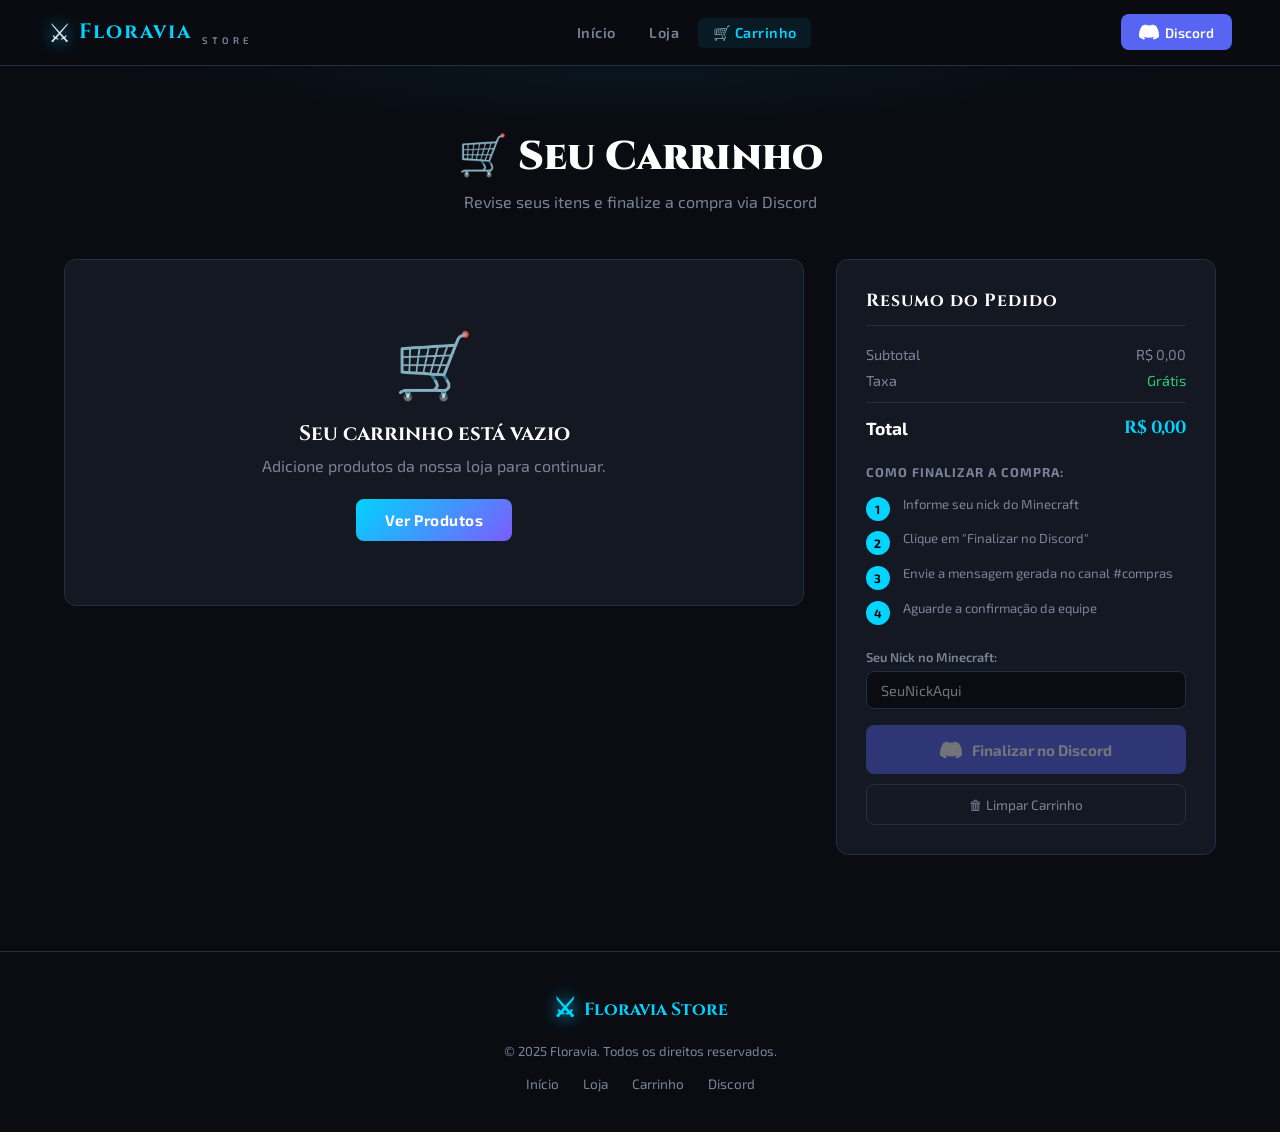
==== carrinho.html @ c24ed64f "Adicionado os arquivos da loja de floravía" ====
<!DOCTYPE html>
<html lang="pt-BR">
<head>
  <meta charset="UTF-8" />
  <meta name="viewport" content="width=device-width, initial-scale=1.0" />
  <title>Carrinho - Floravia Store</title>
  <link rel="stylesheet" href="style.css" />
  <link href="https://fonts.googleapis.com/css2?family=Cinzel:wght@400;700;900&family=Exo+2:wght@300;400;600;700&display=swap" rel="stylesheet" />
</head>
<body>

<div class="particles" id="particles"></div>

<nav class="navbar">
  <div class="nav-logo">
    <div class="logo-icon">⚔</div>
    <span class="logo-text">Floravia</span>
    <span class="logo-sub">STORE</span>
  </div>
  <ul class="nav-links">
    <li><a href="index.html">Início</a></li>
    <li><a href="loja.html">Loja</a></li>
    <li><a href="carrinho.html" class="active">🛒 Carrinho <span class="cart-badge" id="cartBadge">0</span></a></li>
  </ul>
  <a href="https://discord.gg/vR4H8276V" target="_blank" class="btn-discord">
    <svg width="20" height="20" viewBox="0 0 24 24" fill="currentColor"><path d="M20.317 4.37a19.791 19.791 0 0 0-4.885-1.515.074.074 0 0 0-.079.037c-.21.375-.444.864-.608 1.25a18.27 18.27 0 0 0-5.487 0 12.64 12.64 0 0 0-.617-1.25.077.077 0 0 0-.079-.037A19.736 19.736 0 0 0 3.677 4.37a.07.07 0 0 0-.032.027C.533 9.046-.32 13.58.099 18.057.1 18.082.114 18.105.132 18.12a19.9 19.9 0 0 0 5.993 3.03.078.078 0 0 0 .084-.028 14.09 14.09 0 0 0 1.226-1.994.076.076 0 0 0-.041-.106 13.107 13.107 0 0 1-1.872-.892.077.077 0 0 1-.008-.128 10.2 10.2 0 0 0 .372-.292.074.074 0 0 1 .077-.01c3.928 1.793 8.18 1.793 12.062 0a.074.074 0 0 1 .078.01c.12.098.246.198.373.292a.077.077 0 0 1-.006.127 12.299 12.299 0 0 1-1.873.892.077.077 0 0 0-.041.107c.36.698.772 1.362 1.225 1.993a.076.076 0 0 0 .084.028 19.839 19.839 0 0 0 6.002-3.03.077.077 0 0 0 .032-.054c.5-5.177-.838-9.674-3.549-13.66a.061.061 0 0 0-.031-.03z"/></svg>
    Discord
  </a>
</nav>

<div class="page-header">
  <h1>🛒 Seu Carrinho</h1>
  <p>Revise seus itens e finalize a compra via Discord</p>
</div>

<div class="carrinho-container">
  <!-- ITENS DO CARRINHO -->
  <div class="carrinho-itens" id="carrinhoItens">
    <div class="loading-spinner">
      <div class="spinner"></div>
    </div>
  </div>

  <!-- RESUMO -->
  <div class="carrinho-resumo">
    <div class="resumo-card">
      <h3>Resumo do Pedido</h3>
      <div class="resumo-linha">
        <span>Subtotal</span>
        <span id="subtotal">R$ 0,00</span>
      </div>
      <div class="resumo-linha">
        <span>Taxa</span>
        <span class="verde">Grátis</span>
      </div>
      <div class="resumo-total">
        <span>Total</span>
        <span id="total">R$ 0,00</span>
      </div>

      <div class="checkout-section">
        <h4>Como finalizar a compra:</h4>
        <div class="steps">
          <div class="step">
            <div class="step-num">1</div>
            <p>Informe seu nick do Minecraft</p>
          </div>
          <div class="step">
            <div class="step-num">2</div>
            <p>Clique em "Finalizar no Discord"</p>
          </div>
          <div class="step">
            <div class="step-num">3</div>
            <p>Envie a mensagem gerada no canal #compras</p>
          </div>
          <div class="step">
            <div class="step-num">4</div>
            <p>Aguarde a confirmação da equipe</p>
          </div>
        </div>

        <div class="nick-input-area">
          <label for="nickInput">Seu Nick no Minecraft:</label>
          <input type="text" id="nickInput" placeholder="SeuNickAqui" maxlength="16" />
        </div>

        <button class="btn-finalizar" id="btnFinalizar" onclick="finalizarCompra()">
          <svg width="22" height="22" viewBox="0 0 24 24" fill="currentColor"><path d="M20.317 4.37a19.791 19.791 0 0 0-4.885-1.515.074.074 0 0 0-.079.037c-.21.375-.444.864-.608 1.25a18.27 18.27 0 0 0-5.487 0 12.64 12.64 0 0 0-.617-1.25.077.077 0 0 0-.079-.037A19.736 19.736 0 0 0 3.677 4.37a.07.07 0 0 0-.032.027C.533 9.046-.32 13.58.099 18.057.1 18.082.114 18.105.132 18.12a19.9 19.9 0 0 0 5.993 3.03.078.078 0 0 0 .084-.028 14.09 14.09 0 0 0 1.226-1.994.076.076 0 0 0-.041-.106 13.107 13.107 0 0 1-1.872-.892.077.077 0 0 1-.008-.128 10.2 10.2 0 0 0 .372-.292.074.074 0 0 1 .077-.01c3.928 1.793 8.18 1.793 12.062 0a.074.074 0 0 1 .078.01c.12.098.246.198.373.292a.077.077 0 0 1-.006.127 12.299 12.299 0 0 1-1.873.892.077.077 0 0 0-.041.107c.36.698.772 1.362 1.225 1.993a.076.076 0 0 0 .084.028 19.839 19.839 0 0 0 6.002-3.03.077.077 0 0 0 .032-.054c.5-5.177-.838-9.674-3.549-13.66a.061.061 0 0 0-.031-.03z"/></svg>
          Finalizar no Discord
        </button>

        <button class="btn-limpar" onclick="limparCarrinho()">🗑 Limpar Carrinho</button>
      </div>
    </div>
  </div>
</div>

<!-- MODAL CONFIRMAÇÃO -->
<div class="modal-overlay" id="modalConfirmOverlay"></div>
<div class="modal" id="modalConfirm">
  <button class="modal-close" onclick="fecharConfirm()">✕</button>
  <div class="modal-body">
    <div class="confirm-icon">✅</div>
    <h2>Pedido Gerado!</h2>
    <p>Copie a mensagem abaixo e envie no canal <strong>#compras</strong> do nosso Discord:</p>
    <div class="mensagem-discord" id="mensagemDiscord"></div>
    <div class="confirm-btns">
      <button class="btn-copy" onclick="copiarMensagem()">📋 Copiar Mensagem</button>
      <a href="https://discord.gg/vR4H8276V" target="_blank" class="btn-primary">Ir para o Discord</a>
    </div>
    <p class="confirm-obs">Após enviar a mensagem, aguarde um atendente confirmar e enviar o link de pagamento.</p>
  </div>
</div>

<footer class="footer">
  <div class="footer-content">
    <div class="footer-logo">
      <div class="logo-icon">⚔</div>
      <span>Floravia Store</span>
    </div>
    <p>© 2025 Floravia. Todos os direitos reservados.</p>
    <div class="footer-links">
      <a href="index.html">Início</a>
      <a href="loja.html">Loja</a>
      <a href="carrinho.html">Carrinho</a>
      <a href="https://discord.gg/vR4H8276V" target="_blank">Discord</a>
    </div>
  </div>
</footer>

<script src="app.js"></script>
<script>
  const container = document.getElementById('particles');
  for (let i = 0; i < 20; i++) {
    const p = document.createElement('div');
    p.className = 'particle';
    p.style.left = Math.random() * 100 + '%';
    p.style.animationDelay = Math.random() * 8 + 's';
    p.style.animationDuration = (6 + Math.random() * 6) + 's';
    p.style.width = p.style.height = (2 + Math.random() * 4) + 'px';
    container.appendChild(p);
  }

  function renderCarrinho() {
    const carrinho = getCarrinho();
    const grid = document.getElementById('carrinhoItens');
    atualizarBadge();

    if (carrinho.length === 0) {
      grid.innerHTML = `
        <div class="carrinho-vazio">
          <div class="vazio-icon">🛒</div>
          <h3>Seu carrinho está vazio</h3>
          <p>Adicione produtos da nossa loja para continuar.</p>
          <a href="loja.html" class="btn-primary">Ver Produtos</a>
        </div>
      `;
      document.getElementById('subtotal').textContent = 'R$ 0,00';
      document.getElementById('total').textContent = 'R$ 0,00';
      document.getElementById('btnFinalizar').disabled = true;
      return;
    }

    document.getElementById('btnFinalizar').disabled = false;
    grid.innerHTML = '';
    let total = 0;

    carrinho.forEach((item, i) => {
      const preco = parseFloat(item.preco);
      total += preco;
      const icone = getIconeEmoji(item.icone);
      grid.innerHTML += `
        <div class="carrinho-item" style="border-left: 3px solid ${item.cor || '#00d4ff'}">
          <div class="item-icon" style="color: ${item.cor || '#00d4ff'}">${icone}</div>
          <div class="item-info">
            <h4>${item.nome}</h4>
            <span class="item-cat">${item.categoria}</span>
          </div>
          <div class="item-preco">R$ ${item.preco}</div>
          <button class="item-remove" onclick="removerItem(${i})">✕</button>
        </div>
      `;
    });

    const totalStr = total.toFixed(2).replace('.', ',');
    document.getElementById('subtotal').textContent = `R$ ${totalStr}`;
    document.getElementById('total').textContent = `R$ ${totalStr}`;
  }

  window.removerItem = function(index) {
    const carrinho = getCarrinho();
    carrinho.splice(index, 1);
    salvarCarrinho(carrinho);
    renderCarrinho();
  };

  window.limparCarrinho = function() {
    if (confirm('Tem certeza que deseja limpar o carrinho?')) {
      salvarCarrinho([]);
      renderCarrinho();
    }
  };

  window.finalizarCompra = function() {
    const nick = document.getElementById('nickInput').value.trim();
    if (!nick) {
      alert('Por favor, informe seu nick do Minecraft!');
      document.getElementById('nickInput').focus();
      return;
    }

    const carrinho = getCarrinho();
    if (carrinho.length === 0) return;

    let total = carrinho.reduce((s, i) => s + parseFloat(i.preco), 0);
    const itensLista = carrinho.map(i => `• ${i.nome} - R$ ${i.preco}`).join('\n');
    
    const mensagem = `📦 **NOVO PEDIDO - FLORAVIA STORE**\n\n👤 **Nick Minecraft:** \`${nick}\`\n\n🛒 **Itens do Pedido:**\n${itensLista}\n\n💰 **Total: R$ ${total.toFixed(2).replace('.', ',')}\`\n\n⏰ Pedido feito em: ${new Date().toLocaleString('pt-BR')}`;

    document.getElementById('mensagemDiscord').textContent = mensagem;
    document.getElementById('modalConfirmOverlay').classList.add('active');
    document.getElementById('modalConfirm').classList.add('active');
  };

  window.copiarMensagem = function() {
    const texto = document.getElementById('mensagemDiscord').textContent;
    navigator.clipboard.writeText(texto).then(() => {
      const btn = document.querySelector('.btn-copy');
      btn.textContent = '✅ Copiado!';
      setTimeout(() => btn.textContent = '📋 Copiar Mensagem', 2000);
    });
  };

  window.fecharConfirm = function() {
    document.getElementById('modalConfirmOverlay').classList.remove('active');
    document.getElementById('modalConfirm').classList.remove('active');
  };

  carregarProdutos().then(() => renderCarrinho());
</script>
</body>
</html>
---- style.css ----
/* =============================================
   FLORAVIA STORE - CSS Principal
   Tema: Dark Fantasy Minecraft
   ============================================= */

@import url('https://fonts.googleapis.com/css2?family=Cinzel:wght@400;700;900&family=Exo+2:wght@300;400;600;700&display=swap');

:root {
  --bg-dark: #0a0c12;
  --bg-mid: #0f1218;
  --bg-card: #141822;
  --bg-card2: #1a1f2e;
  --border: #252d42;
  --border-glow: #2a3550;
  --accent: #00d4ff;
  --accent2: #7c5cfc;
  --gold: #FFD700;
  --green: #2ecc71;
  --red: #e74c3c;
  --text: #e8eaf0;
  --text-muted: #7a8499;
  --discord: #5865F2;
  --font-title: 'Cinzel', serif;
  --font-body: 'Exo 2', sans-serif;
}

* { margin: 0; padding: 0; box-sizing: border-box; }

html { scroll-behavior: smooth; }

body {
  background: var(--bg-dark);
  color: var(--text);
  font-family: var(--font-body);
  min-height: 100vh;
  overflow-x: hidden;
}

/* PARTÍCULAS */
.particles {
  position: fixed;
  inset: 0;
  pointer-events: none;
  z-index: 0;
  overflow: hidden;
}
.particle {
  position: absolute;
  border-radius: 50%;
  background: var(--accent);
  opacity: 0;
  animation: floatUp linear infinite;
}
@keyframes floatUp {
  0% { transform: translateY(100vh) scale(0); opacity: 0; }
  10% { opacity: 0.4; }
  90% { opacity: 0.15; }
  100% { transform: translateY(-10vh) scale(1); opacity: 0; }
}

/* =============================================
   NAVBAR
   ============================================= */
.navbar {
  position: sticky;
  top: 0;
  z-index: 100;
  display: flex;
  align-items: center;
  gap: 2rem;
  padding: 0.9rem 3rem;
  background: rgba(10, 12, 18, 0.92);
  backdrop-filter: blur(16px);
  border-bottom: 1px solid var(--border);
}

.nav-logo {
  display: flex;
  align-items: center;
  gap: 0.5rem;
  text-decoration: none;
  flex-shrink: 0;
}
.logo-icon {
  font-size: 1.6rem;
  filter: drop-shadow(0 0 8px var(--accent));
}
.logo-text {
  font-family: var(--font-title);
  font-size: 1.3rem;
  font-weight: 700;
  color: var(--accent);
  letter-spacing: 2px;
}
.logo-sub {
  font-size: 0.6rem;
  font-weight: 600;
  letter-spacing: 4px;
  color: var(--text-muted);
  text-transform: uppercase;
  margin-left: 2px;
  align-self: flex-end;
  margin-bottom: 2px;
}

.nav-links {
  display: flex;
  list-style: none;
  gap: 0.3rem;
  flex: 1;
  justify-content: center;
}
.nav-links a {
  color: var(--text-muted);
  text-decoration: none;
  font-size: 0.9rem;
  font-weight: 600;
  padding: 0.4rem 0.9rem;
  border-radius: 6px;
  transition: all 0.2s;
  letter-spacing: 0.5px;
}
.nav-links a:hover,
.nav-links a.active {
  color: var(--accent);
  background: rgba(0,212,255,0.08);
}

.cart-badge {
  display: inline-flex;
  align-items: center;
  justify-content: center;
  background: var(--accent);
  color: #000;
  border-radius: 50%;
  width: 18px;
  height: 18px;
  font-size: 0.65rem;
  font-weight: 700;
  margin-left: 4px;
  vertical-align: middle;
}

.btn-discord {
  display: flex;
  align-items: center;
  gap: 0.4rem;
  background: var(--discord);
  color: #fff;
  padding: 0.5rem 1.1rem;
  border-radius: 8px;
  text-decoration: none;
  font-size: 0.85rem;
  font-weight: 600;
  transition: all 0.2s;
  flex-shrink: 0;
}
.btn-discord:hover {
  background: #4752c4;
  transform: translateY(-1px);
  box-shadow: 0 4px 16px rgba(88,101,242,0.4);
}

/* =============================================
   BUTTONS
   ============================================= */
.btn-primary {
  display: inline-flex;
  align-items: center;
  justify-content: center;
  gap: 0.4rem;
  background: linear-gradient(135deg, var(--accent), var(--accent2));
  color: #fff;
  padding: 0.75rem 1.8rem;
  border-radius: 8px;
  text-decoration: none;
  font-family: var(--font-body);
  font-size: 0.95rem;
  font-weight: 700;
  border: none;
  cursor: pointer;
  transition: all 0.25s;
  letter-spacing: 0.5px;
}
.btn-primary:hover {
  transform: translateY(-2px);
  box-shadow: 0 6px 24px rgba(0,212,255,0.35);
  filter: brightness(1.15);
}

.btn-outline {
  display: inline-flex;
  align-items: center;
  gap: 0.4rem;
  background: transparent;
  color: var(--accent);
  padding: 0.75rem 1.8rem;
  border-radius: 8px;
  text-decoration: none;
  font-size: 0.95rem;
  font-weight: 700;
  border: 1.5px solid var(--accent);
  cursor: pointer;
  transition: all 0.25s;
}
.btn-outline:hover {
  background: rgba(0,212,255,0.1);
  transform: translateY(-2px);
}

.btn-disabled {
  background: var(--border);
  color: var(--text-muted);
  padding: 0.6rem 1.2rem;
  border-radius: 8px;
  border: none;
  cursor: not-allowed;
  font-size: 0.85rem;
  font-weight: 600;
}

/* =============================================
   HERO
   ============================================= */
.hero {
  position: relative;
  z-index: 1;
  display: grid;
  grid-template-columns: 1fr 1fr;
  align-items: center;
  gap: 3rem;
  padding: 6rem 5rem 5rem;
  min-height: 90vh;
  background:
    radial-gradient(ellipse 70% 60% at 25% 50%, rgba(0,212,255,0.06) 0%, transparent 70%),
    radial-gradient(ellipse 50% 40% at 75% 50%, rgba(124,92,252,0.06) 0%, transparent 70%);
}

.hero::before {
  content: '';
  position: absolute;
  bottom: 0;
  left: 0;
  right: 0;
  height: 1px;
  background: linear-gradient(90deg, transparent, var(--border-glow), transparent);
}

.hero-badge {
  display: inline-block;
  background: rgba(0,212,255,0.1);
  border: 1px solid rgba(0,212,255,0.3);
  color: var(--accent);
  padding: 0.4rem 1rem;
  border-radius: 100px;
  font-size: 0.75rem;
  font-weight: 600;
  letter-spacing: 2px;
  text-transform: uppercase;
  margin-bottom: 1.5rem;
}

.hero-title {
  font-family: var(--font-title);
  font-size: clamp(3rem, 6vw, 5.5rem);
  font-weight: 900;
  line-height: 0.95;
  letter-spacing: 4px;
  color: #fff;
  margin-bottom: 1.5rem;
}
.hero-title span {
  color: var(--accent);
  text-shadow: 0 0 40px rgba(0,212,255,0.5);
}

.hero-desc {
  color: var(--text-muted);
  font-size: 1.05rem;
  line-height: 1.7;
  max-width: 440px;
  margin-bottom: 2.5rem;
}

.hero-btns {
  display: flex;
  gap: 1rem;
  flex-wrap: wrap;
}

/* Hero decorativo */
.hero-art {
  position: relative;
  display: flex;
  align-items: center;
  justify-content: center;
  height: 400px;
}

.mc-block {
  position: absolute;
  font-size: 2.5rem;
  animation: floatBlock ease-in-out infinite;
  filter: drop-shadow(0 0 12px rgba(0,212,255,0.3));
}
.b1 { top: 10%; left: 15%; animation-duration: 4s; animation-delay: 0s; }
.b2 { top: 5%; left: 55%; animation-duration: 5s; animation-delay: 1s; }
.b3 { top: 40%; left: 5%; animation-duration: 4.5s; animation-delay: 0.5s; }
.b4 { top: 70%; left: 20%; animation-duration: 5.5s; animation-delay: 1.5s; }
.b5 { top: 75%; left: 65%; animation-duration: 4s; animation-delay: 0.8s; }

.floating-sword {
  font-size: 8rem;
  animation: floatSword 3.5s ease-in-out infinite;
  filter: drop-shadow(0 0 30px rgba(0,212,255,0.6));
  color: var(--accent);
}

@keyframes floatBlock {
  0%, 100% { transform: translateY(0) rotate(0deg); }
  50% { transform: translateY(-20px) rotate(10deg); }
}
@keyframes floatSword {
  0%, 100% { transform: translateY(0) rotate(-10deg); }
  50% { transform: translateY(-15px) rotate(10deg); }
}

/* =============================================
   SEÇÕES
   ============================================= */
.section-destaque, .loja-container {
  position: relative;
  z-index: 1;
  padding: 4rem 4rem;
}

.section-header {
  text-align: center;
  margin-bottom: 3rem;
}
.section-header h2 {
  font-family: var(--font-title);
  font-size: 2rem;
  font-weight: 700;
  color: var(--accent);
  letter-spacing: 3px;
  margin-bottom: 0.5rem;
}
.section-header p {
  color: var(--text-muted);
  font-size: 1rem;
}

.section-footer {
  text-align: center;
  margin-top: 2.5rem;
}

/* =============================================
   GRID DE PRODUTOS
   ============================================= */
.produtos-grid {
  display: grid;
  grid-template-columns: repeat(auto-fill, minmax(260px, 1fr));
  gap: 1.5rem;
}

.produto-card {
  background: var(--bg-card);
  border: 1px solid var(--border);
  border-radius: 12px;
  padding: 1.5rem;
  position: relative;
  transition: all 0.3s;
  overflow: hidden;
}
.produto-card::before {
  content: '';
  position: absolute;
  top: 0;
  left: 0;
  right: 0;
  height: 2px;
  background: var(--produto-cor, var(--accent));
  opacity: 0;
  transition: opacity 0.3s;
}
.produto-card:hover {
  transform: translateY(-4px);
  border-color: var(--produto-cor, var(--accent));
  box-shadow: 0 8px 32px rgba(0,0,0,0.4), 0 0 0 1px var(--produto-cor, var(--accent))20;
}
.produto-card:hover::before { opacity: 1; }

.produto-card.indisponivel {
  opacity: 0.6;
  filter: grayscale(0.5);
}

.card-badge-destaque {
  position: absolute;
  top: 0.8rem;
  right: 0.8rem;
  background: rgba(255,215,0,0.15);
  border: 1px solid rgba(255,215,0,0.4);
  color: var(--gold);
  font-size: 0.68rem;
  font-weight: 700;
  padding: 0.2rem 0.6rem;
  border-radius: 100px;
  letter-spacing: 1px;
}

.card-badge-off {
  position: absolute;
  top: 0.8rem;
  right: 0.8rem;
  background: rgba(231,76,60,0.15);
  border: 1px solid rgba(231,76,60,0.4);
  color: var(--red);
  font-size: 0.68rem;
  font-weight: 700;
  padding: 0.2rem 0.6rem;
  border-radius: 100px;
}

.card-icon {
  font-size: 2.8rem;
  margin-bottom: 0.8rem;
  line-height: 1;
  filter: drop-shadow(0 0 8px var(--produto-cor, var(--accent)));
}

.card-cat {
  font-size: 0.7rem;
  font-weight: 700;
  letter-spacing: 2px;
  text-transform: uppercase;
  color: var(--produto-cor, var(--accent));
  margin-bottom: 0.5rem;
}

.card-nome {
  font-family: var(--font-title);
  font-size: 1.05rem;
  font-weight: 700;
  color: #fff;
  margin-bottom: 0.5rem;
  letter-spacing: 1px;
}

.card-desc {
  font-size: 0.82rem;
  color: var(--text-muted);
  line-height: 1.5;
  margin-bottom: 1.2rem;
  flex-grow: 1;
}

.card-footer {
  display: flex;
  align-items: center;
  justify-content: space-between;
  gap: 0.5rem;
  flex-wrap: wrap;
}

.card-preco {
  font-family: var(--font-title);
  font-size: 1.2rem;
  font-weight: 700;
  color: var(--produto-cor, var(--accent));
}

.card-btns {
  display: flex;
  gap: 0.4rem;
}

.btn-info {
  background: transparent;
  border: 1px solid var(--border);
  color: var(--text-muted);
  padding: 0.4rem 0.7rem;
  border-radius: 6px;
  font-size: 0.78rem;
  font-weight: 600;
  cursor: pointer;
  transition: all 0.2s;
}
.btn-info:hover {
  border-color: var(--produto-cor, var(--accent));
  color: var(--produto-cor, var(--accent));
}

.btn-add {
  background: var(--produto-cor, var(--accent));
  color: #000;
  border: none;
  padding: 0.4rem 0.8rem;
  border-radius: 6px;
  font-size: 0.78rem;
  font-weight: 700;
  cursor: pointer;
  transition: all 0.2s;
}
.btn-add:hover {
  filter: brightness(1.2);
  transform: translateY(-1px);
}

/* =============================================
   FILTROS
   ============================================= */
.filtros-bar {
  position: relative;
  z-index: 1;
  display: flex;
  gap: 0.6rem;
  flex-wrap: wrap;
  padding: 1.5rem 4rem;
  border-bottom: 1px solid var(--border);
}

.filtro-btn {
  background: transparent;
  border: 1px solid var(--border);
  color: var(--text-muted);
  padding: 0.5rem 1.1rem;
  border-radius: 100px;
  font-size: 0.85rem;
  font-weight: 600;
  cursor: pointer;
  transition: all 0.2s;
  font-family: var(--font-body);
}
.filtro-btn:hover {
  border-color: var(--accent);
  color: var(--accent);
}
.filtro-btn.active {
  background: var(--accent);
  border-color: var(--accent);
  color: #000;
}

/* =============================================
   PAGE HEADER
   ============================================= */
.page-header {
  position: relative;
  z-index: 1;
  text-align: center;
  padding: 4rem 2rem 1rem;
  background: radial-gradient(ellipse 60% 60% at 50% 0%, rgba(0,212,255,0.05) 0%, transparent 70%);
}
.page-header h1 {
  font-family: var(--font-title);
  font-size: 2.5rem;
  font-weight: 900;
  color: #fff;
  margin-bottom: 0.5rem;
}
.page-header p {
  color: var(--text-muted);
}

/* =============================================
   MODAL
   ============================================= */
.modal-overlay {
  position: fixed;
  inset: 0;
  background: rgba(0,0,0,0.7);
  backdrop-filter: blur(4px);
  z-index: 200;
  opacity: 0;
  pointer-events: none;
  transition: opacity 0.3s;
}
.modal-overlay.active { opacity: 1; pointer-events: all; }

.modal {
  position: fixed;
  top: 50%;
  left: 50%;
  transform: translate(-50%, -50%) scale(0.9);
  background: var(--bg-card);
  border: 1px solid var(--border-glow);
  border-radius: 16px;
  padding: 2rem;
  z-index: 201;
  width: min(540px, 92vw);
  max-height: 90vh;
  overflow-y: auto;
  opacity: 0;
  pointer-events: none;
  transition: all 0.3s;
}
.modal.active {
  opacity: 1;
  pointer-events: all;
  transform: translate(-50%, -50%) scale(1);
}

.modal-close {
  position: absolute;
  top: 1rem;
  right: 1rem;
  background: transparent;
  border: 1px solid var(--border);
  color: var(--text-muted);
  width: 32px;
  height: 32px;
  border-radius: 6px;
  cursor: pointer;
  font-size: 0.9rem;
  transition: all 0.2s;
}
.modal-close:hover {
  border-color: var(--red);
  color: var(--red);
}

.modal-header {
  display: flex;
  align-items: flex-start;
  gap: 1rem;
  padding-bottom: 1.2rem;
  border-bottom: 1px solid var(--border);
  margin-bottom: 1.2rem;
  flex-wrap: wrap;
}
.modal-icon {
  width: 60px;
  height: 60px;
  border-radius: 12px;
  display: flex;
  align-items: center;
  justify-content: center;
  font-size: 2rem;
  flex-shrink: 0;
}
.modal-title-area { flex: 1; }
.tag-categoria {
  font-size: 0.65rem;
  font-weight: 700;
  letter-spacing: 2px;
  text-transform: uppercase;
  color: var(--text-muted);
  display: block;
  margin-bottom: 0.3rem;
}
.modal-title-area h2 {
  font-family: var(--font-title);
  font-size: 1.4rem;
  font-weight: 700;
  color: #fff;
}
.badge-destaque {
  display: inline-block;
  background: rgba(255,215,0,0.12);
  border: 1px solid rgba(255,215,0,0.3);
  color: var(--gold);
  font-size: 0.68rem;
  padding: 0.2rem 0.6rem;
  border-radius: 100px;
  margin-top: 0.3rem;
}
.modal-preco {
  font-family: var(--font-title);
  font-size: 1.8rem;
  font-weight: 700;
  white-space: nowrap;
}
.modal-desc {
  color: var(--text-muted);
  line-height: 1.7;
  margin-bottom: 1.5rem;
  font-size: 0.95rem;
}
.modal-acoes {
  display: flex;
  gap: 0.8rem;
  flex-wrap: wrap;
}

/* =============================================
   FEATURES
   ============================================= */
.features {
  position: relative;
  z-index: 1;
  display: grid;
  grid-template-columns: repeat(auto-fit, minmax(220px, 1fr));
  gap: 1.5rem;
  padding: 4rem;
  background: linear-gradient(180deg, transparent, rgba(0,212,255,0.03), transparent);
}

.feature-card {
  background: var(--bg-card);
  border: 1px solid var(--border);
  border-radius: 12px;
  padding: 1.8rem;
  text-align: center;
  transition: all 0.3s;
}
.feature-card:hover {
  border-color: var(--accent);
  transform: translateY(-3px);
}
.feature-icon {
  font-size: 2.5rem;
  margin-bottom: 1rem;
  display: block;
}
.feature-card h3 {
  font-family: var(--font-title);
  font-size: 1rem;
  font-weight: 700;
  color: #fff;
  margin-bottom: 0.6rem;
  letter-spacing: 1px;
}
.feature-card p {
  font-size: 0.85rem;
  color: var(--text-muted);
  line-height: 1.6;
}

/* =============================================
   DISCORD CTA
   ============================================= */
.discord-cta {
  position: relative;
  z-index: 1;
  padding: 5rem 4rem;
  background: linear-gradient(135deg, rgba(88,101,242,0.08) 0%, rgba(0,212,255,0.04) 100%);
  border-top: 1px solid var(--border);
  border-bottom: 1px solid var(--border);
  text-align: center;
}
.discord-content { max-width: 600px; margin: 0 auto; }
.discord-icon {
  color: var(--discord);
  margin-bottom: 1.5rem;
  filter: drop-shadow(0 0 20px rgba(88,101,242,0.5));
}
.discord-cta h2 {
  font-family: var(--font-title);
  font-size: 2rem;
  font-weight: 700;
  color: #fff;
  margin-bottom: 0.8rem;
}
.discord-cta p {
  color: var(--text-muted);
  font-size: 1rem;
  margin-bottom: 2rem;
  line-height: 1.7;
}
.btn-discord-big {
  display: inline-flex;
  align-items: center;
  gap: 0.6rem;
  background: var(--discord);
  color: #fff;
  padding: 0.9rem 2.2rem;
  border-radius: 10px;
  text-decoration: none;
  font-size: 1rem;
  font-weight: 700;
  transition: all 0.25s;
}
.btn-discord-big:hover {
  background: #4752c4;
  transform: translateY(-2px);
  box-shadow: 0 8px 28px rgba(88,101,242,0.45);
}

/* =============================================
   CARRINHO PAGE
   ============================================= */
.carrinho-container {
  position: relative;
  z-index: 1;
  display: grid;
  grid-template-columns: 1fr 380px;
  gap: 2rem;
  padding: 2rem 4rem 4rem;
  align-items: start;
}

.carrinho-itens {
  display: flex;
  flex-direction: column;
  gap: 0.8rem;
}

.carrinho-item {
  display: flex;
  align-items: center;
  gap: 1rem;
  background: var(--bg-card);
  border: 1px solid var(--border);
  border-radius: 10px;
  padding: 1rem 1.2rem;
  transition: all 0.2s;
}
.carrinho-item:hover {
  border-color: var(--border-glow);
}
.item-icon { font-size: 2rem; flex-shrink: 0; }
.item-info { flex: 1; }
.item-info h4 {
  font-family: var(--font-title);
  font-size: 0.95rem;
  font-weight: 700;
  color: #fff;
  margin-bottom: 0.2rem;
}
.item-cat {
  font-size: 0.72rem;
  font-weight: 700;
  letter-spacing: 1.5px;
  text-transform: uppercase;
  color: var(--text-muted);
}
.item-preco {
  font-family: var(--font-title);
  font-size: 1.1rem;
  font-weight: 700;
  color: var(--accent);
  flex-shrink: 0;
}
.item-remove {
  background: transparent;
  border: 1px solid var(--border);
  color: var(--text-muted);
  width: 30px;
  height: 30px;
  border-radius: 6px;
  cursor: pointer;
  font-size: 0.8rem;
  transition: all 0.2s;
  flex-shrink: 0;
}
.item-remove:hover {
  border-color: var(--red);
  color: var(--red);
  background: rgba(231,76,60,0.1);
}

.carrinho-vazio {
  text-align: center;
  padding: 4rem 2rem;
  background: var(--bg-card);
  border: 1px solid var(--border);
  border-radius: 12px;
}
.vazio-icon { font-size: 4rem; margin-bottom: 1rem; display: block; }
.carrinho-vazio h3 {
  font-family: var(--font-title);
  font-size: 1.3rem;
  color: #fff;
  margin-bottom: 0.5rem;
}
.carrinho-vazio p { color: var(--text-muted); margin-bottom: 1.5rem; }

/* RESUMO */
.resumo-card {
  background: var(--bg-card);
  border: 1px solid var(--border);
  border-radius: 12px;
  padding: 1.8rem;
  position: sticky;
  top: 80px;
}
.resumo-card h3 {
  font-family: var(--font-title);
  font-size: 1.1rem;
  font-weight: 700;
  color: #fff;
  margin-bottom: 1.2rem;
  letter-spacing: 1px;
  border-bottom: 1px solid var(--border);
  padding-bottom: 0.8rem;
}
.resumo-linha {
  display: flex;
  justify-content: space-between;
  align-items: center;
  font-size: 0.9rem;
  color: var(--text-muted);
  margin-bottom: 0.6rem;
}
.verde { color: var(--green); }
.resumo-total {
  display: flex;
  justify-content: space-between;
  align-items: center;
  margin-top: 0.8rem;
  padding-top: 0.8rem;
  border-top: 1px solid var(--border);
  font-size: 1.1rem;
  font-weight: 700;
  color: #fff;
}
#total { color: var(--accent); font-family: var(--font-title); }

.checkout-section { margin-top: 1.5rem; }
.checkout-section h4 {
  font-size: 0.8rem;
  font-weight: 700;
  letter-spacing: 1px;
  text-transform: uppercase;
  color: var(--text-muted);
  margin-bottom: 1rem;
}

.steps { display: flex; flex-direction: column; gap: 0.6rem; margin-bottom: 1.5rem; }
.step {
  display: flex;
  align-items: flex-start;
  gap: 0.8rem;
}
.step-num {
  width: 24px;
  height: 24px;
  border-radius: 50%;
  background: var(--accent);
  color: #000;
  display: flex;
  align-items: center;
  justify-content: center;
  font-size: 0.75rem;
  font-weight: 700;
  flex-shrink: 0;
  margin-top: 1px;
}
.step p { font-size: 0.82rem; color: var(--text-muted); }

.nick-input-area { margin-bottom: 1rem; }
.nick-input-area label {
  display: block;
  font-size: 0.8rem;
  font-weight: 600;
  color: var(--text-muted);
  margin-bottom: 0.4rem;
}
.nick-input-area input {
  width: 100%;
  background: var(--bg-dark);
  border: 1px solid var(--border);
  border-radius: 8px;
  padding: 0.6rem 0.9rem;
  color: var(--text);
  font-family: var(--font-body);
  font-size: 0.9rem;
  outline: none;
  transition: border-color 0.2s;
}
.nick-input-area input:focus { border-color: var(--accent); }

.btn-finalizar {
  width: 100%;
  display: flex;
  align-items: center;
  justify-content: center;
  gap: 0.6rem;
  background: var(--discord);
  color: #fff;
  padding: 0.85rem;
  border-radius: 8px;
  border: none;
  font-family: var(--font-body);
  font-size: 0.95rem;
  font-weight: 700;
  cursor: pointer;
  transition: all 0.25s;
  margin-bottom: 0.6rem;
}
.btn-finalizar:hover:not(:disabled) {
  background: #4752c4;
  transform: translateY(-1px);
  box-shadow: 0 6px 20px rgba(88,101,242,0.4);
}
.btn-finalizar:disabled {
  opacity: 0.4;
  cursor: not-allowed;
}

.btn-limpar {
  width: 100%;
  background: transparent;
  border: 1px solid var(--border);
  color: var(--text-muted);
  padding: 0.7rem;
  border-radius: 8px;
  font-family: var(--font-body);
  font-size: 0.85rem;
  cursor: pointer;
  transition: all 0.2s;
}
.btn-limpar:hover {
  border-color: var(--red);
  color: var(--red);
}

/* =============================================
   MODAL CONFIRMAÇÃO
   ============================================= */
.confirm-icon {
  font-size: 3.5rem;
  text-align: center;
  margin-bottom: 1rem;
}
#modalConfirm h2 {
  font-family: var(--font-title);
  font-size: 1.5rem;
  text-align: center;
  color: #fff;
  margin-bottom: 0.6rem;
}
#modalConfirm p {
  color: var(--text-muted);
  font-size: 0.9rem;
  text-align: center;
  margin-bottom: 1rem;
  line-height: 1.6;
}
.mensagem-discord {
  background: #23272a;
  border: 1px solid #40444b;
  border-radius: 8px;
  padding: 1rem;
  font-family: 'Courier New', monospace;
  font-size: 0.82rem;
  color: #dcddde;
  white-space: pre-wrap;
  margin-bottom: 1.2rem;
  line-height: 1.5;
}
.confirm-btns {
  display: flex;
  gap: 0.8rem;
  justify-content: center;
  margin-bottom: 1rem;
  flex-wrap: wrap;
}
.btn-copy {
  background: var(--bg-card2);
  border: 1px solid var(--border);
  color: var(--text);
  padding: 0.6rem 1.2rem;
  border-radius: 8px;
  font-family: var(--font-body);
  font-size: 0.9rem;
  font-weight: 600;
  cursor: pointer;
  transition: all 0.2s;
}
.btn-copy:hover {
  border-color: var(--accent);
  color: var(--accent);
}
.confirm-obs {
  font-size: 0.78rem !important;
  color: var(--text-muted) !important;
  font-style: italic;
}

/* =============================================
   LOADING & MISC
   ============================================= */
.loading-spinner {
  grid-column: 1 / -1;
  text-align: center;
  padding: 4rem 2rem;
  color: var(--text-muted);
}
.spinner {
  width: 40px;
  height: 40px;
  border: 3px solid var(--border);
  border-top-color: var(--accent);
  border-radius: 50%;
  animation: spin 0.8s linear infinite;
  margin: 0 auto 1rem;
}
@keyframes spin { to { transform: rotate(360deg); } }

.no-products {
  grid-column: 1 / -1;
  text-align: center;
  color: var(--text-muted);
  padding: 3rem;
  font-size: 1rem;
}

/* =============================================
   FOOTER
   ============================================= */
.footer {
  position: relative;
  z-index: 1;
  border-top: 1px solid var(--border);
  padding: 2.5rem 4rem;
  margin-top: 2rem;
}
.footer-content {
  display: flex;
  flex-direction: column;
  align-items: center;
  gap: 1rem;
  text-align: center;
}
.footer-logo {
  display: flex;
  align-items: center;
  gap: 0.5rem;
  font-family: var(--font-title);
  font-size: 1.1rem;
  font-weight: 700;
  color: var(--accent);
}
.footer-content p {
  color: var(--text-muted);
  font-size: 0.82rem;
}
.footer-links {
  display: flex;
  gap: 1.5rem;
  flex-wrap: wrap;
  justify-content: center;
}
.footer-links a {
  color: var(--text-muted);
  text-decoration: none;
  font-size: 0.85rem;
  transition: color 0.2s;
}
.footer-links a:hover { color: var(--accent); }

/* =============================================
   RESPONSIVO
   ============================================= */
@media (max-width: 1024px) {
  .hero { grid-template-columns: 1fr; text-align: center; padding: 4rem 2rem; }
  .hero-btns { justify-content: center; }
  .hero-desc { margin: 0 auto 2rem; }
  .hero-art { display: none; }
  .carrinho-container { grid-template-columns: 1fr; }
  .resumo-card { position: static; }
}

@media (max-width: 768px) {
  .navbar { padding: 0.8rem 1.2rem; gap: 1rem; }
  .nav-links { gap: 0.1rem; }
  .nav-links a { padding: 0.35rem 0.55rem; font-size: 0.8rem; }
  .btn-discord span { display: none; }
  .section-destaque, .loja-container, .features { padding: 2.5rem 1.5rem; }
  .filtros-bar { padding: 1rem 1.5rem; }
  .carrinho-container { padding: 1.5rem; }
  .footer { padding: 2rem 1.5rem; }
  .hero { padding: 3rem 1.5rem; }
  .hero-title { font-size: 2.8rem; }
  .discord-cta { padding: 3rem 1.5rem; }
}
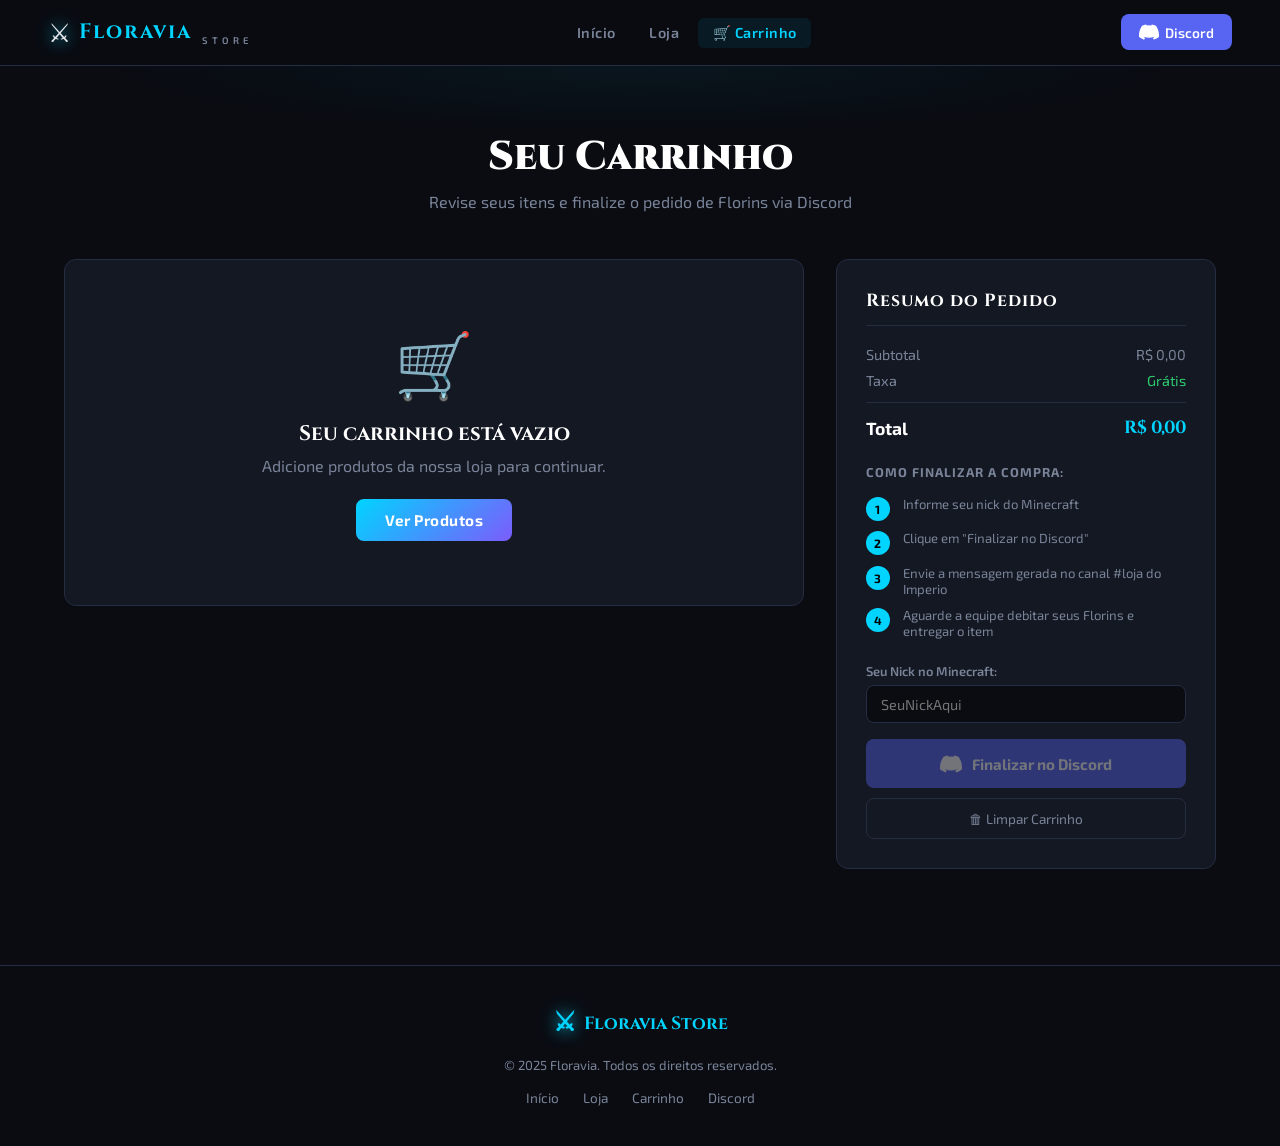
==== commit be7e9528: "Update carrinho.html" ====
--- a/carrinho.html
+++ b/carrinho.html
@@ -29,8 +29,8 @@
 </nav>
 
 <div class="page-header">
-  <h1>🛒 Seu Carrinho</h1>
-  <p>Revise seus itens e finalize a compra via Discord</p>
+  <h1>Seu Carrinho</h1>
+  <p>Revise seus itens e finalize o pedido de Florins via Discord</p>
 </div>
 
 <div class="carrinho-container">
@@ -71,11 +71,11 @@
           </div>
           <div class="step">
             <div class="step-num">3</div>
-            <p>Envie a mensagem gerada no canal #compras</p>
+            <p>Envie a mensagem gerada no canal #loja do Imperio</p>
           </div>
           <div class="step">
             <div class="step-num">4</div>
-            <p>Aguarde a confirmação da equipe</p>
+            <p>Aguarde a equipe debitar seus Florins e entregar o item</p>
           </div>
         </div>
 
@@ -100,15 +100,15 @@
 <div class="modal" id="modalConfirm">
   <button class="modal-close" onclick="fecharConfirm()">✕</button>
   <div class="modal-body">
-    <div class="confirm-icon">✅</div>
+    <div class="confirm-icon">OK</div>
     <h2>Pedido Gerado!</h2>
-    <p>Copie a mensagem abaixo e envie no canal <strong>#compras</strong> do nosso Discord:</p>
+    <p>Copie a mensagem abaixo e envie no canal <strong>#loja</strong> do nosso Discord:</p>
     <div class="mensagem-discord" id="mensagemDiscord"></div>
     <div class="confirm-btns">
-      <button class="btn-copy" onclick="copiarMensagem()">📋 Copiar Mensagem</button>
+      <button class="btn-copy" onclick="copiarMensagem()">Copiar Mensagem</button>
       <a href="https://discord.gg/vR4H8276V" target="_blank" class="btn-primary">Ir para o Discord</a>
     </div>
-    <p class="confirm-obs">Após enviar a mensagem, aguarde um atendente confirmar e enviar o link de pagamento.</p>
+    <p class="confirm-obs">Apos enviar a mensagem, aguarde um atendente debitar seus Florins e entregar os itens.</p>
   </div>
 </div>
 
@@ -168,23 +168,23 @@
     carrinho.forEach((item, i) => {
       const preco = parseFloat(item.preco);
       total += preco;
-      const icone = getIconeEmoji(item.icone);
+      const label = getIconeEmoji(item.icone);
       grid.innerHTML += `
         <div class="carrinho-item" style="border-left: 3px solid ${item.cor || '#00d4ff'}">
-          <div class="item-icon" style="color: ${item.cor || '#00d4ff'}">${icone}</div>
+          <div class="item-icon" style="color: ${item.cor || '#00d4ff'}; font-size:0.75rem; font-weight:700; letter-spacing:0.05em">${label}</div>
           <div class="item-info">
             <h4>${item.nome}</h4>
             <span class="item-cat">${item.categoria}</span>
           </div>
-          <div class="item-preco">R$ ${item.preco}</div>
-          <button class="item-remove" onclick="removerItem(${i})">✕</button>
+          <div class="item-preco">Fl. ${item.preco}</div>
+          <button class="item-remove" onclick="removerItem(${i})">X</button>
         </div>
       `;
     });
 
     const totalStr = total.toFixed(2).replace('.', ',');
-    document.getElementById('subtotal').textContent = `R$ ${totalStr}`;
-    document.getElementById('total').textContent = `R$ ${totalStr}`;
+    document.getElementById('subtotal').textContent = `Fl. ${totalStr}`;
+    document.getElementById('total').textContent = `Fl. ${totalStr}`;
   }
 
   window.removerItem = function(index) {
@@ -215,7 +215,7 @@
     let total = carrinho.reduce((s, i) => s + parseFloat(i.preco), 0);
     const itensLista = carrinho.map(i => `• ${i.nome} - R$ ${i.preco}`).join('\n');
     
-    const mensagem = `📦 **NOVO PEDIDO - FLORAVIA STORE**\n\n👤 **Nick Minecraft:** \`${nick}\`\n\n🛒 **Itens do Pedido:**\n${itensLista}\n\n💰 **Total: R$ ${total.toFixed(2).replace('.', ',')}\`\n\n⏰ Pedido feito em: ${new Date().toLocaleString('pt-BR')}`;
+    const mensagem = `**NOVO PEDIDO - LOJA FLORAVIA**\n\nNick Minecraft: ${nick}\n\nItens do Pedido:\n${itensLista}\n\nTotal: Fl. ${total.toFixed(2).replace('.', ',')}\n\nPedido feito em: ${new Date().toLocaleString('pt-BR')}`;
 
     document.getElementById('mensagemDiscord').textContent = mensagem;
     document.getElementById('modalConfirmOverlay').classList.add('active');
